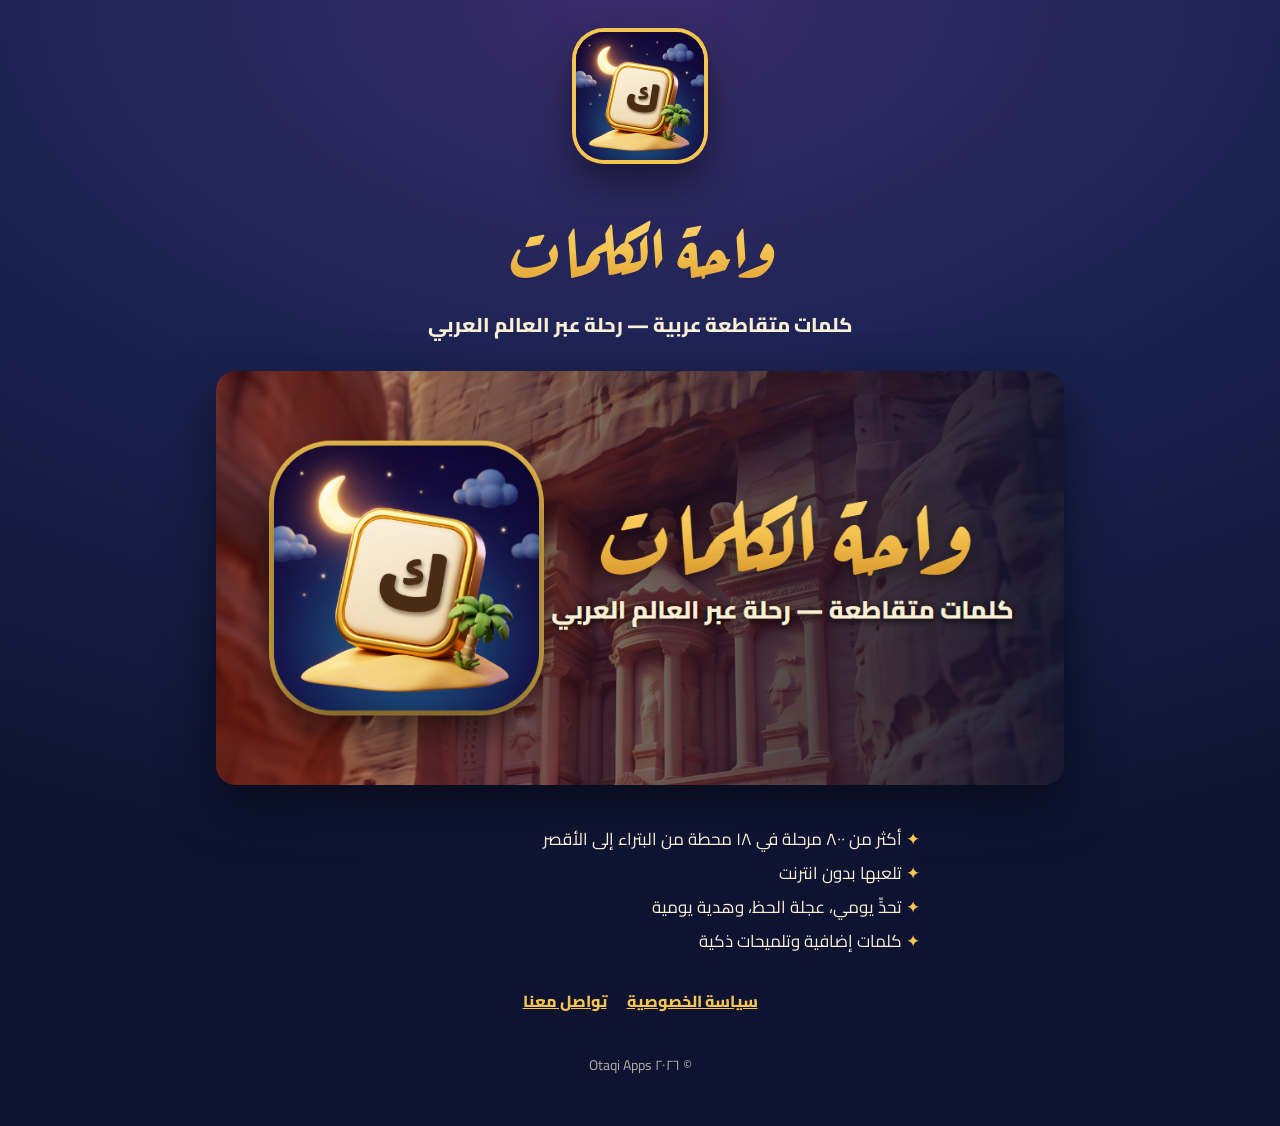
==== word-oasis/index.html @ a44ac752 "Add Otaqi Apps developer site with Word Oasis page, privacy policy and app-ads.txt" ====
<!doctype html>
<html lang="ar" dir="rtl">
<head>
<meta charset="utf-8">
<meta name="viewport" content="width=device-width, initial-scale=1">
<title>واحة الكلمات — كلمات متقاطعة</title>
<meta name="description" content="واحة الكلمات: لعبة كلمات متقاطعة عربية بدون نت. صِل الحروف واملأ الشبكة في رحلة عبر معالم العالم العربي.">
<link rel="icon" href="icon.png">
<link rel="preconnect" href="https://fonts.googleapis.com">
<link href="https://fonts.googleapis.com/css2?family=Aref+Ruqaa:wght@700&family=Cairo:wght@600;800&display=swap" rel="stylesheet">
<style>
  :root { --night:#0d1330; --night2:#1a2352; --gold:#f5c451; --sand:#fbefd5; }
  * { box-sizing: border-box; }
  body { margin:0; font-family: Cairo, Tahoma, sans-serif; color: var(--sand);
    background: radial-gradient(120% 80% at 50% 0%, #3a2c6b, var(--night2) 45%, var(--night)); min-height:100vh; }
  main { max-width: 880px; margin: 0 auto; padding: 32px 16px 48px; text-align: center; }
  .icon { width: 128px; height: 128px; border-radius: 28px; box-shadow: 0 0 0 4px var(--gold), 0 18px 40px rgba(0,0,0,.5); }
  h1 { font-family: "Aref Ruqaa", serif; font-size: clamp(44px, 9vw, 72px); margin: 18px 0 0;
    background: linear-gradient(#ffe08a, var(--gold) 55%, #d9962b); -webkit-background-clip: text; background-clip: text; color: transparent; }
  p.lead { font-size: 20px; font-weight: 800; margin: 6px 0 28px; }
  .banner { width: 100%; border-radius: 20px; box-shadow: 0 20px 50px rgba(0,0,0,.5); }
  ul { list-style: none; padding: 0; margin: 28px auto; max-width: 560px; text-align: right; font-size: 17px; line-height: 2; }
  li::before { content: "✦ "; color: var(--gold); }
  .links a { color: var(--gold); margin: 0 10px; font-weight: 800; }
  footer { opacity: .7; font-size: 14px; margin-top: 36px; }
</style>
</head>
<body>
<main>
  <img class="icon" src="icon.png" alt="أيقونة واحة الكلمات">
  <h1>واحة الكلمات</h1>
  <p class="lead">كلمات متقاطعة عربية — رحلة عبر العالم العربي</p>
  <img class="banner" src="feature.png" alt="واحة الكلمات">
  <ul>
    <li>أكثر من ٨٠٠ مرحلة في ١٨ محطة من البتراء إلى الأقصر</li>
    <li>تلعبها بدون انترنت</li>
    <li>تحدٍّ يومي، عجلة الحظ، وهدية يومية</li>
    <li>كلمات إضافية وتلميحات ذكية</li>
  </ul>
  <p class="links"><a href="privacy.html">سياسة الخصوصية</a><a href="mailto:mohammad.otaqi03@gmail.com">تواصل معنا</a></p>
  <footer>© ٢٠٢٦ Otaqi Apps</footer>
</main>
</body>
</html>
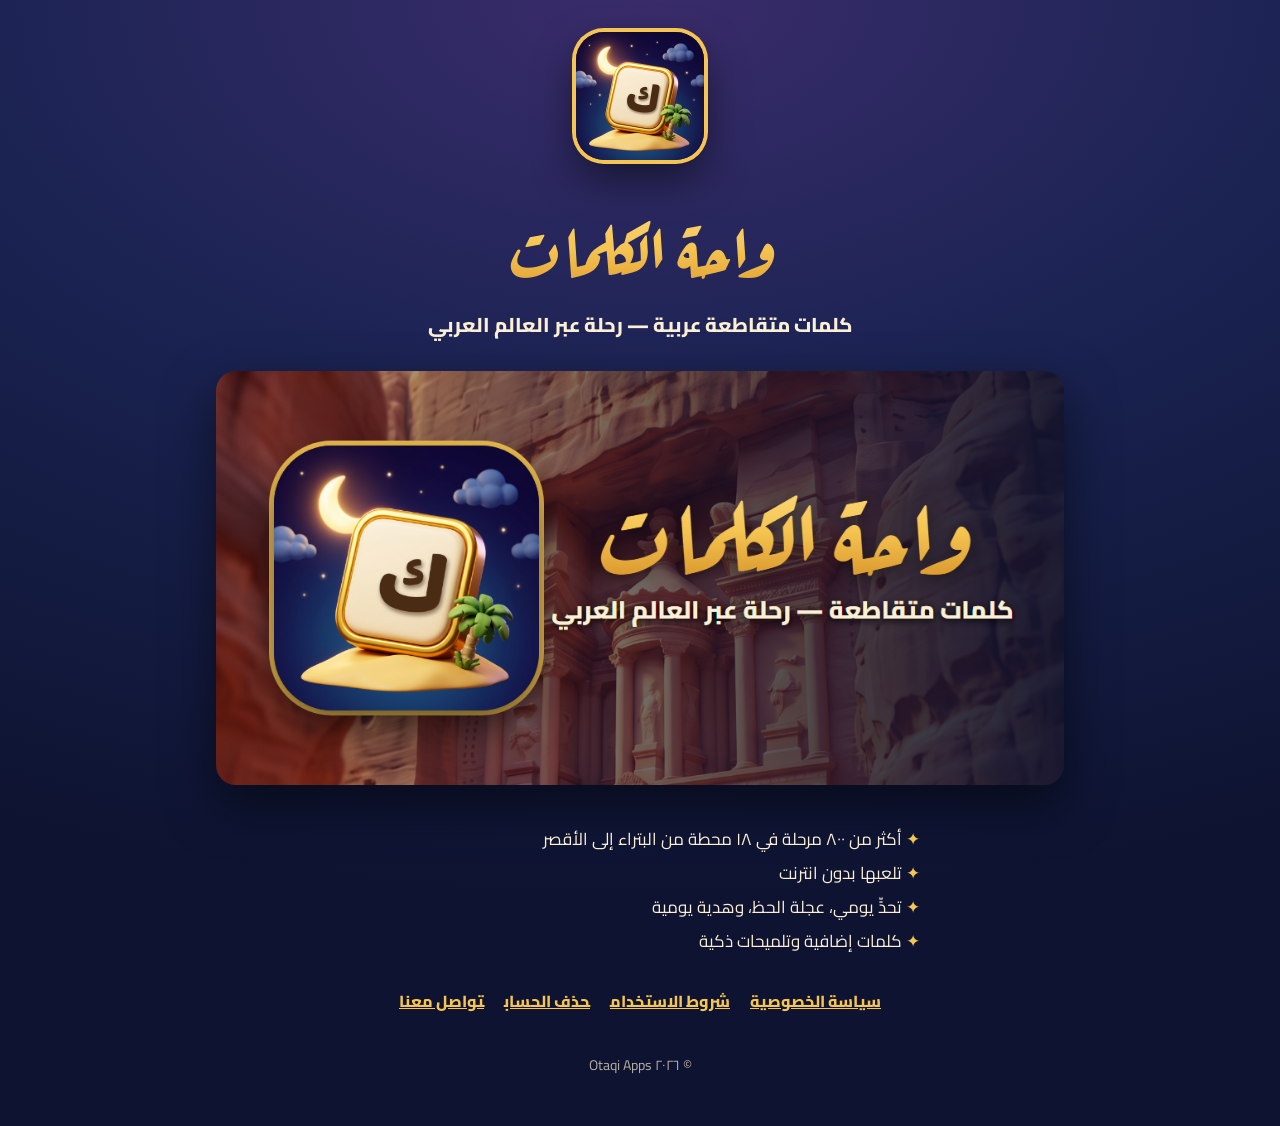
==== commit 60cc0b2f: "Word Oasis: updated privacy policy, terms of use, account deletion page, restyled duel page" ====
--- a/word-oasis/index.html
+++ b/word-oasis/index.html
@@ -37,7 +37,7 @@
     <li>تحدٍّ يومي، عجلة الحظ، وهدية يومية</li>
     <li>كلمات إضافية وتلميحات ذكية</li>
   </ul>
-  <p class="links"><a href="privacy.html">سياسة الخصوصية</a><a href="mailto:mohammad.otaqi03@gmail.com">تواصل معنا</a></p>
+  <p class="links"><a href="privacy.html">سياسة الخصوصية</a><a href="terms.html">شروط الاستخدام</a><a href="delete-account.html">حذف الحساب</a><a href="mailto:mohammad.otaqi03@gmail.com">تواصل معنا</a></p>
   <footer>© ٢٠٢٦ Otaqi Apps</footer>
 </main>
 </body>
